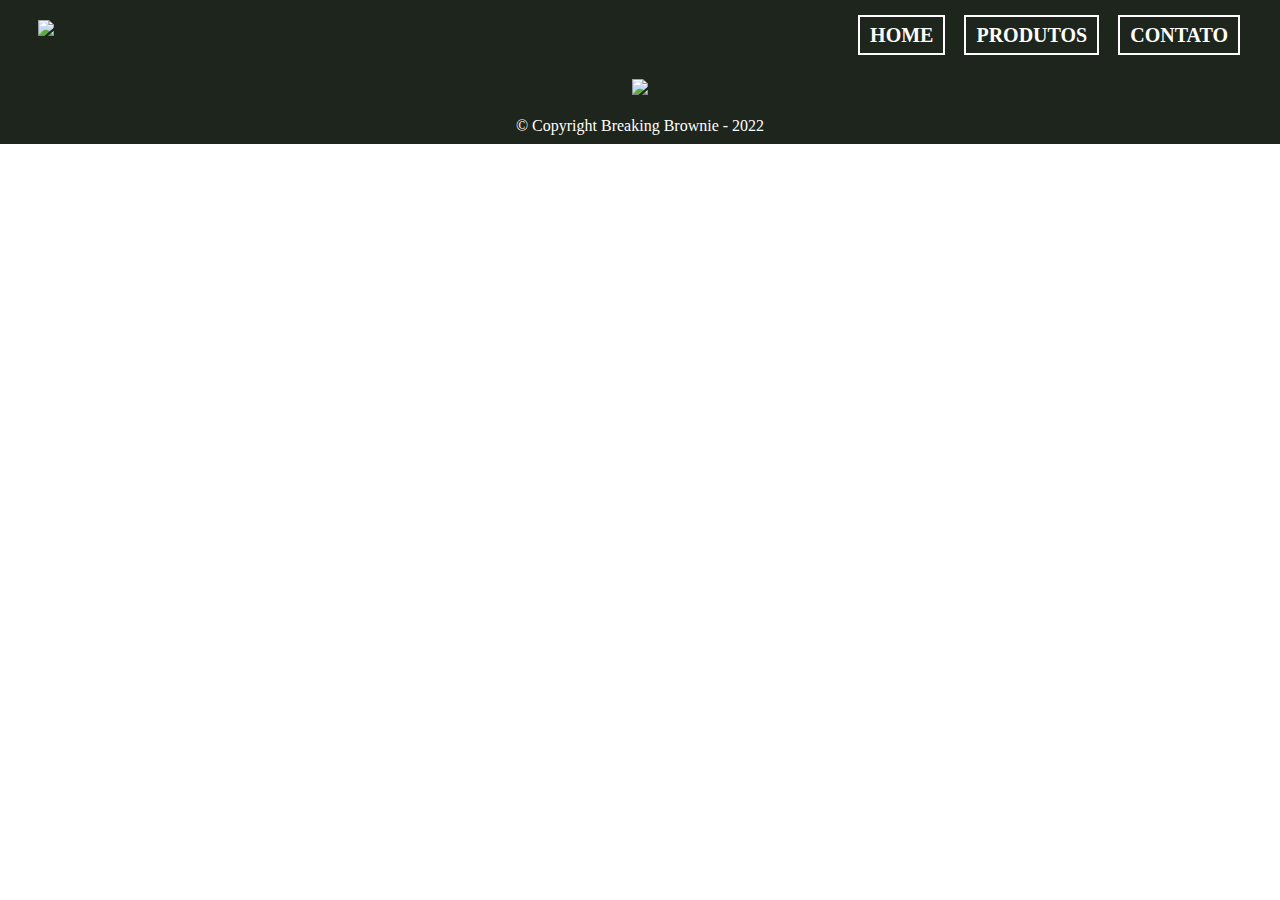
==== contato.html @ 10479d62 "commit" ====
<!DOCTYPE html>
<html lang="pt-br">

    <head>
        <meta charset="UTF-8">
        <title> Contato </title>
        <link rel="stylesheet" href="reset.css">
        <link rel="stylesheet" href="contato.css">
    </head>

    <body>
        <div class="caixa">
            <header>

                    <h1> <img src="bblogo2.png" id="logo"> </h1>

                <nav>
                    <ul>
                        <li><a href="index.html" class="abas">Home</a></li>
                        <li><a href="produtos.html" class="abas">Produtos</a></li>
                        <li><a href="contato.html" class="abas">Contato</a></li>
                    </ul>
                </nav>

            </header>
        </div>

        <main>
            

        </main>

        <footer>

            <img src="bblogo2.png" class="logoFooter">

            <p class="copyright">&copy; Copyright Breaking Brownie - 2022</p>

        </footer>

    </body>

</html>
---- contato.css ----
header {
    background: #1d251c;
    padding: 20px 0 20px 0;
}
.abas{
    border: 2px solid #ffffff;
    padding: 7px 10px 7px 10px ;
}

.caixa{
    position: relative;
    width: 100%;
    margin: 0 auto;
}
nav {
    position: absolute;
    top: 43%;
    right: 40px;
}

nav li {
    display: inline;
    margin: 0 0 0 15px;
}

nav a {
    text-transform: uppercase;
    color:white;
    font-weight: bold;
    font-size: 20px;
    text-decoration: none;
}

nav a:hover {
    color:#565656;
    text-decoration: underline;
}

#logo {
    width: 13%;
    padding-left: 3%;
}

footer{
    text-align: center;
    background: #1d251c;
    padding-bottom: 10px;
}

.copyright{
    color: #ffffff;
    margin-top: 20px;
}

.logoFooter{
    width: 8%;
    margin-top: 20px;
}
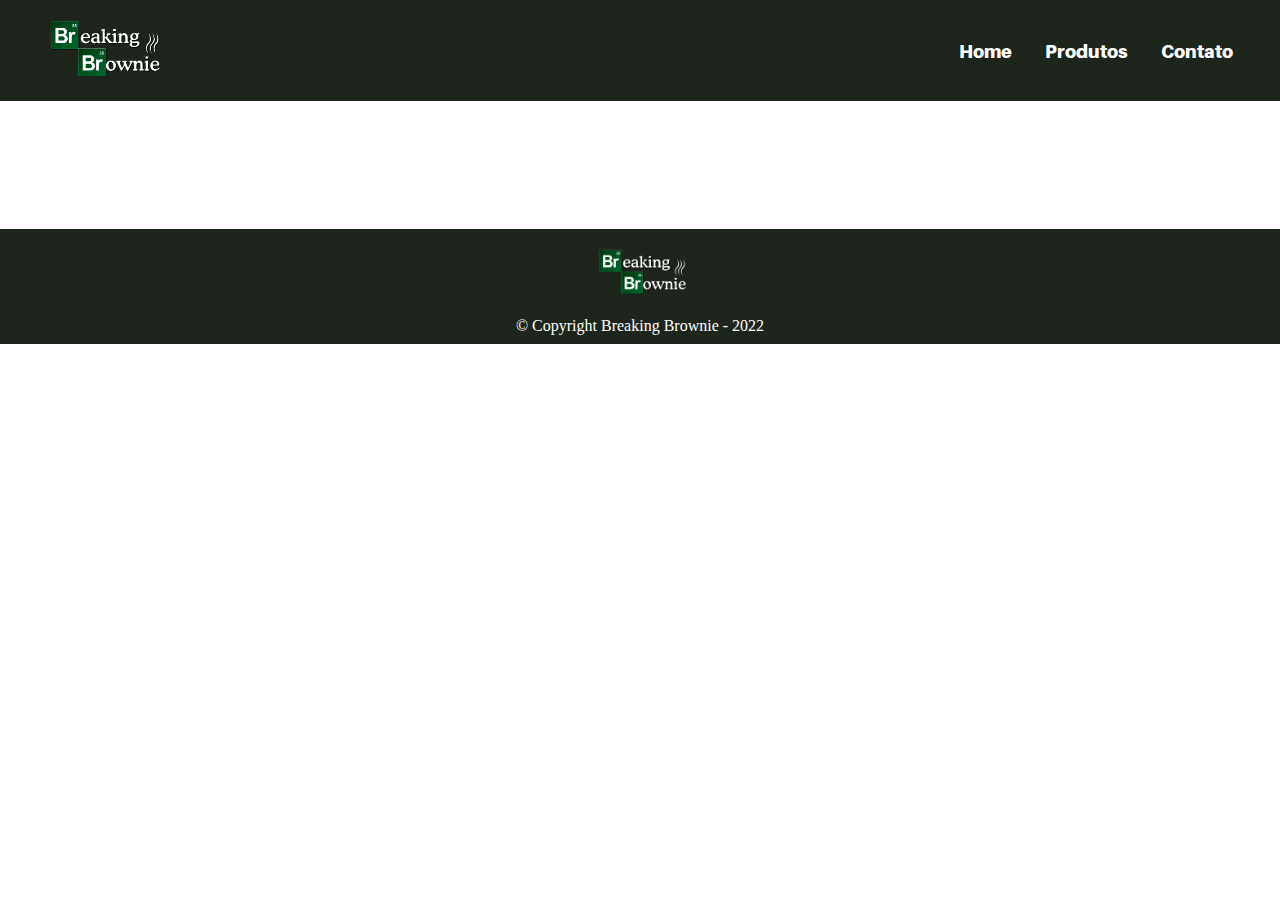
==== commit 8b6f441d: "commit" ====
--- a/contato.html
+++ b/contato.html
@@ -3,16 +3,16 @@
 
     <head>
         <meta charset="UTF-8">
-        <title> Contato </title>
+        <title> Breaking Brownie </title>
         <link rel="stylesheet" href="reset.css">
-        <link rel="stylesheet" href="contato.css">
+        <link rel="stylesheet" href="style.css">
     </head>
 
     <body>
         <div class="caixa">
             <header>
 
-                    <h1> <img src="bblogo2.png" id="logo"> </h1>
+                    <h1> <img src="icons/bblogo2.png" id="logo"> </h1>
 
                 <nav>
                     <ul>
@@ -26,13 +26,12 @@
         </div>
 
         <main>
-            
-
+ 
         </main>
 
         <footer>
 
-            <img src="bblogo2.png" class="logoFooter">
+            <img src="icons/bblogo2.png" class="logoFooter">
 
             <p class="copyright">&copy; Copyright Breaking Brownie - 2022</p>
 
--- a/style.css
+++ b/style.css
@@ -0,0 +1,102 @@
+@font-face {
+    font-family: 'Aileron';
+    src: url('fonts/Aileron-Black.otf') format('opentype');
+    font-weight: normal;
+    font-style: normal;
+}
+
+@font-face {
+    font-family: 'Sublima';
+    src: url('fonts/Sublima-Light.otf') format('opentype');
+    font-weight: normal;
+    font-style: normal;
+}
+
+@font-face {
+    font-family: 'Sublima';
+    src: url('fonts/Sublima-ExtraBold.otf') format('opentype');
+    font-weight: bold;
+    font-style: normal;
+}
+
+header {
+    background: #1d251c;
+    padding: 20px 0 20px 0;
+}
+
+#logo {
+    width: 10%;
+    padding-left: 3%;
+}
+
+.abas{
+    color:#ffffff;
+    padding: 7px 7px 7px 7px ;
+}
+
+.caixa{
+    position: relative;
+    width: 100%;
+    margin: 0 auto;
+}
+
+nav {
+    position: absolute;
+    top: 43%;
+    right: 40px;
+}
+
+nav li {
+    display: inline;
+    margin: 0 0 0 15px;
+}
+
+nav a {
+    font-family: 'Aileron', Times, Serif;
+    color:rgb(255, 255, 255);
+    font-weight: bold;
+    font-size: 18px;
+    text-decoration: none;
+}
+
+nav a:hover {
+    color:#c7c7c7;
+    text-decoration: underline;
+}
+
+main {
+    font-family: 'Sublima', Times, Serif;
+    margin: 5% 0 10% 10%;
+}
+
+main ul {
+    display: inline-block;
+    vertical-align: top;
+    width: 40%;
+}
+
+.brownieMain {
+    width: 30%;
+    position: relative;
+}
+
+
+
+
+
+
+footer{
+    text-align: center;
+    background: #1d251c;
+    padding-bottom: 10px;
+}
+
+.copyright{
+    color: #ffffff;
+    margin-top: 20px;
+}
+
+.logoFooter{
+    width: 8%;
+    margin-top: 20px;
+}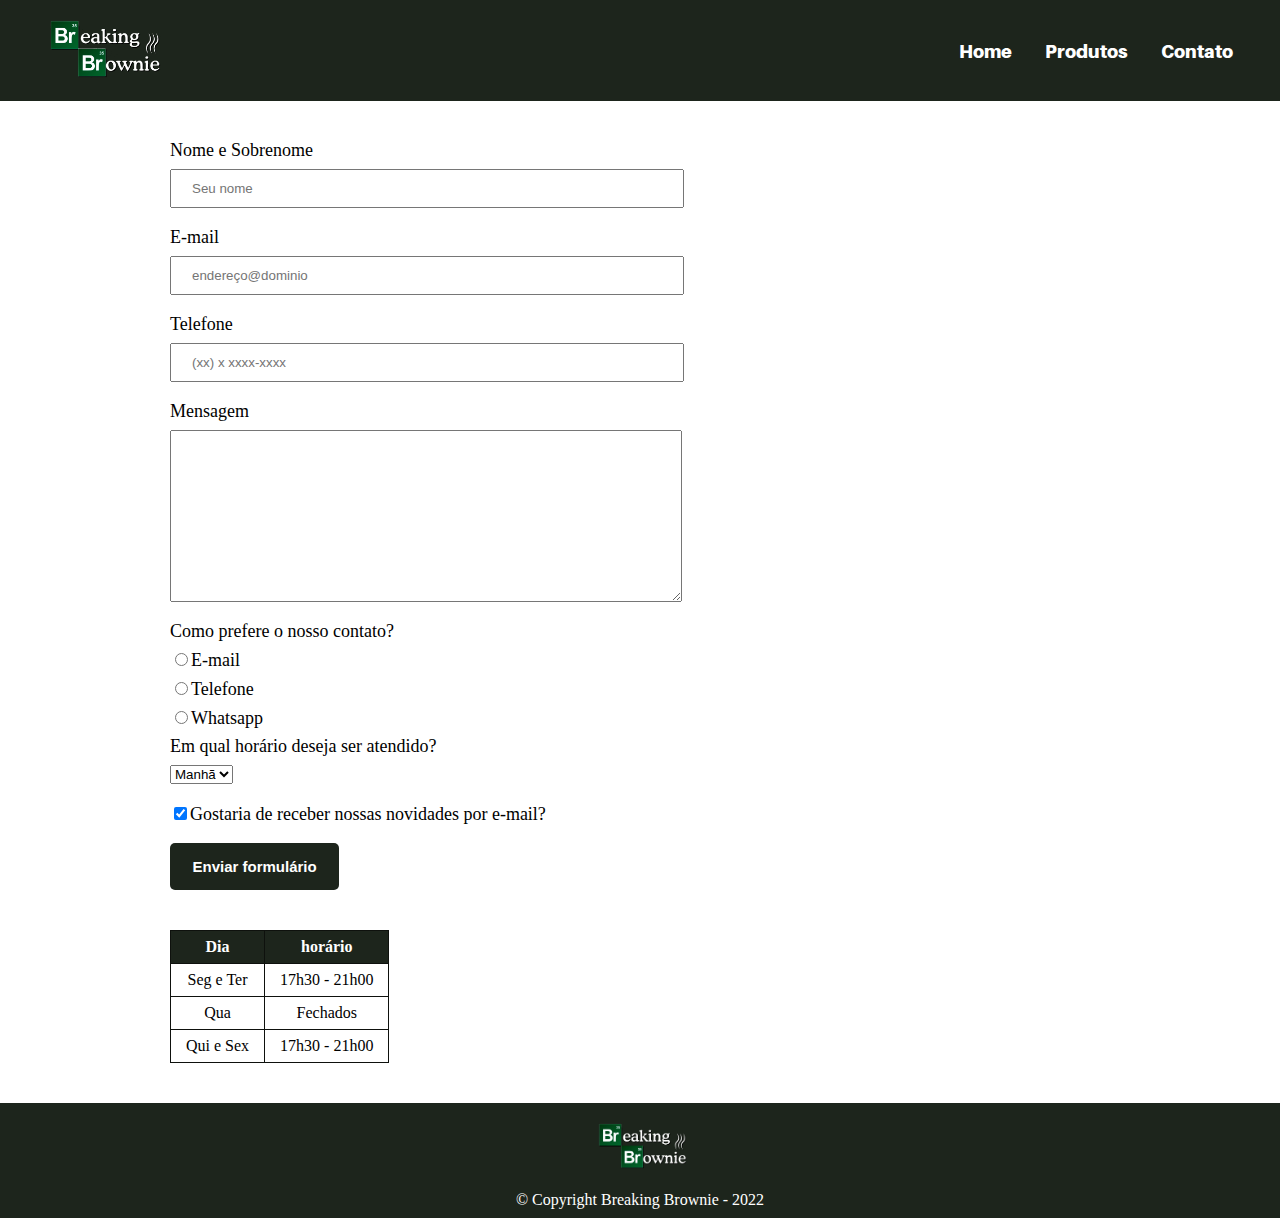
==== commit fc5e63bb: "another commit" ====
--- a/contato.html
+++ b/contato.html
@@ -5,7 +5,7 @@
         <meta charset="UTF-8">
         <title> Breaking Brownie </title>
         <link rel="stylesheet" href="reset.css">
-        <link rel="stylesheet" href="style.css">
+        <link rel="stylesheet" href="contato.css">
     </head>
 
     <body>
@@ -26,7 +26,80 @@
         </div>
 
         <main>
- 
+            
+            <form>
+                <fieldset>
+
+                    <label for="nomeesobrenome">Nome e Sobrenome</label>
+                    <input type="text" id="nomeesobrenome" class="inputPadrao" required placeholder="Seu nome">
+
+                    <label for="email">E-mail</label>
+                    <input type="email" id="email" class="inputPadrao" required placeholder="endereço@dominio">
+
+                    <label for="telefone">Telefone</label>
+                    <input type="tel" id="telefone" class="inputPadrao" required placeholder="(xx) x xxxx-xxxx">
+
+                    <label for="mensagem">Mensagem</label>
+                    <textarea cols="60" rows="10" class="inputPadrao"></textarea>
+
+                </fieldset>
+                <fieldset>
+
+                    <legend>Como prefere o nosso contato?</legend>
+
+                    <label for="radioEmail"><input type="radio" name="contato" value="email" id="radioEmail">E-mail</label>
+                    
+                    <label for="radioTelefone"><input type="radio" name="contato" value="telefone" id="radioTelefone">Telefone</label>
+                    
+                    <label for="radioWhatsapp"><input type="radio" name="contato" value="whatsapp" id="radioWhatsapp">Whatsapp</label>
+
+                </fieldset>
+
+                <fieldset>
+
+                    <legend>Em qual horário deseja ser atendido?</legend>
+                    <select>
+                        <option>Manhã</option>
+                        <option>Tarde</option>
+                        <option>Noite</option>
+                    </select>
+
+                </fieldset>
+
+                <label class="checkbox"><input type="checkbox" checked>Gostaria de receber nossas novidades por e-mail?</label>
+
+
+                <input type="submit" value="Enviar formulário" class="enviar">
+
+            </form>
+
+            <table>
+
+                <thead>
+                    <tr>
+                        <th>Dia</th>
+                        <th>horário</th>
+                    </tr>
+                </thead>
+
+                <tbody>
+                    <tr>
+                        <td>Seg e Ter</td>
+                        <td>17h30 - 21h00</td>
+                    </tr>
+
+                    <tr>
+                        <td>Qua</td>
+                        <td>Fechados</td>
+                    </tr>
+
+                    <tr>
+                        <td>Qui e Sex</td>
+                        <td>17h30 - 21h00</td>
+                    </tr>
+                </tbody>
+            </table>
+
         </main>
 
         <footer>
--- a/contato.css
+++ b/contato.css
@@ -0,0 +1,141 @@
+@font-face {
+    font-family: 'Aileron';
+    src: url('fonts/Aileron-Black.otf') format('opentype');
+    font-weight: normal;
+    font-style: normal;
+}
+
+@font-face {
+    font-family: 'Sublima';
+    src: url('fonts/Sublima-Light.otf') format('opentype');
+    font-weight: normal;
+    font-style: normal;
+}
+
+@font-face {
+    font-family: 'Sublima';
+    src: url('fonts/Sublima-ExtraBold.otf') format('opentype');
+    font-weight: bold;
+    font-style: normal;
+}
+
+header {
+    background: #1d251c;
+    padding: 20px 0 20px 0;
+}
+
+#logo {
+    width: 10%;
+    padding-left: 3%;
+}
+
+.abas{
+    color:#ffffff;
+    padding: 7px 7px 7px 7px ;
+}
+
+.caixa{
+    position: relative;
+    width: 100%;
+    margin: 0 auto;
+}
+
+nav {
+    position: absolute;
+    top: 43%;
+    right: 40px;
+}
+
+nav li {
+    display: inline;
+    margin: 0 0 0 15px;
+}
+
+nav a {
+    font-family: 'Aileron', Times, Serif;
+    color:rgb(255, 255, 255);
+    font-weight: bold;
+    font-size: 18px;
+    text-decoration: none;
+}
+
+nav a:hover {
+    color:#c7c7c7;
+    text-decoration: underline;
+}
+
+main {
+    width: 940px;
+    margin: 0 auto;
+}
+
+form {
+    margin: 40px 0;
+}
+
+form label, form legend {
+    display: block;
+    font-size: 18px;
+    margin: 0 0 10px;
+}
+
+.inputPadrao {
+    display: block;
+    margin: 0 0 20px;
+    padding: 10px 20px;
+    width: 50%;
+}
+
+.checkbox {
+    margin: 20px 0;
+}
+
+.enviar {
+    width: 18%;
+    padding: 15px 0;
+    background: #1d251c;
+    color: #ffffff;
+    font-weight: bold;
+    font-size: 15px;
+    border: none;
+    border-radius: 5px;
+    transition: 0.3s all;
+    cursor: pointer;
+}
+
+.enviar:hover {
+    background: #0e110d;
+    transform: scale(1.1);
+}
+
+table {
+    margin: 20px 0 40px;
+}
+
+thead {
+    background: #1d251c;
+    color: #ffffff;
+    font-weight: bold;
+}
+
+td, th {
+    border: 1px solid #0e110d;
+    padding: 8px 15px;
+    text-align: center;
+}
+
+footer{
+    text-align: center;
+    background: #1d251c;
+    padding-bottom: 10px;
+}
+
+.copyright{
+    color: #ffffff;
+    margin-top: 20px;
+}
+
+.logoFooter{
+    width: 8%;
+    margin-top: 20px;
+}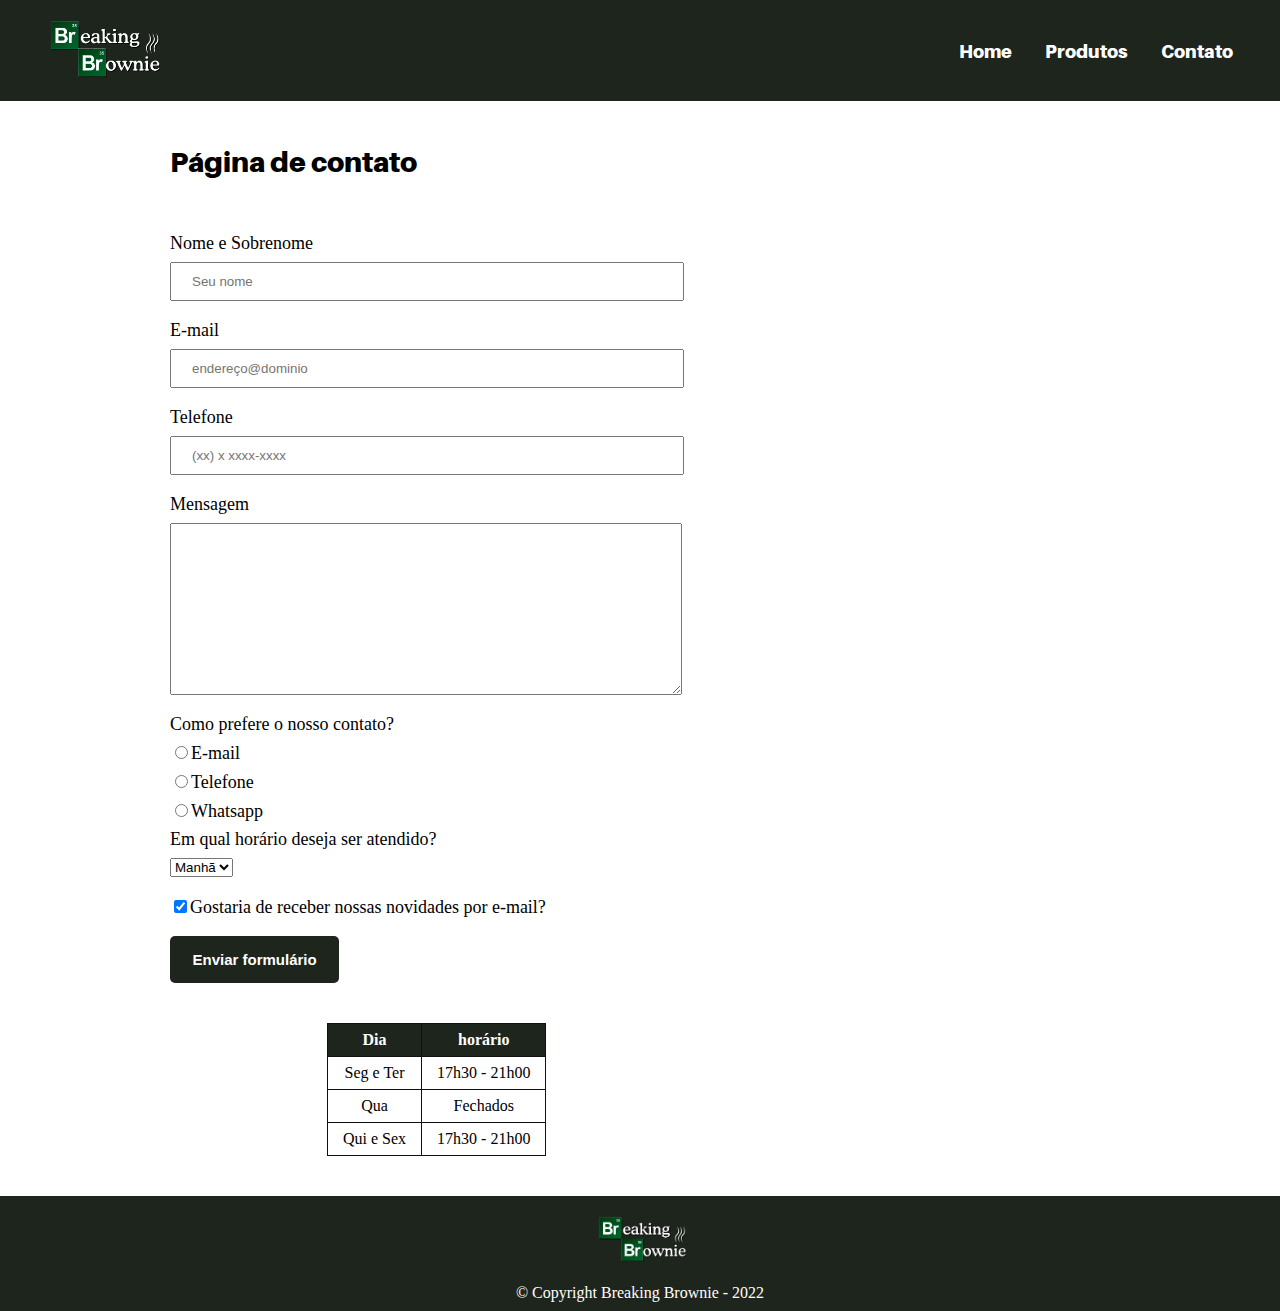
==== commit b9e802d7: "home screen" ====
--- a/contato.html
+++ b/contato.html
@@ -26,6 +26,8 @@
         </div>
 
         <main>
+            
+            <h2>Página de contato</h2>
             
             <form>
                 <fieldset>
--- a/contato.css
+++ b/contato.css
@@ -69,6 +69,15 @@
     margin: 0 auto;
 }
 
+h2 {
+    font-family: 'Aileron', Times, Serif;
+    font-weight: bold;
+    font-size: 28px;
+    text-decoration: none;
+    margin-top: 5%;
+    padding-bottom: 2%;
+}
+
 form {
     margin: 40px 0;
 }
@@ -110,6 +119,7 @@
 
 table {
     margin: 20px 0 40px;
+    margin-left: 157px;
 }
 
 thead {
